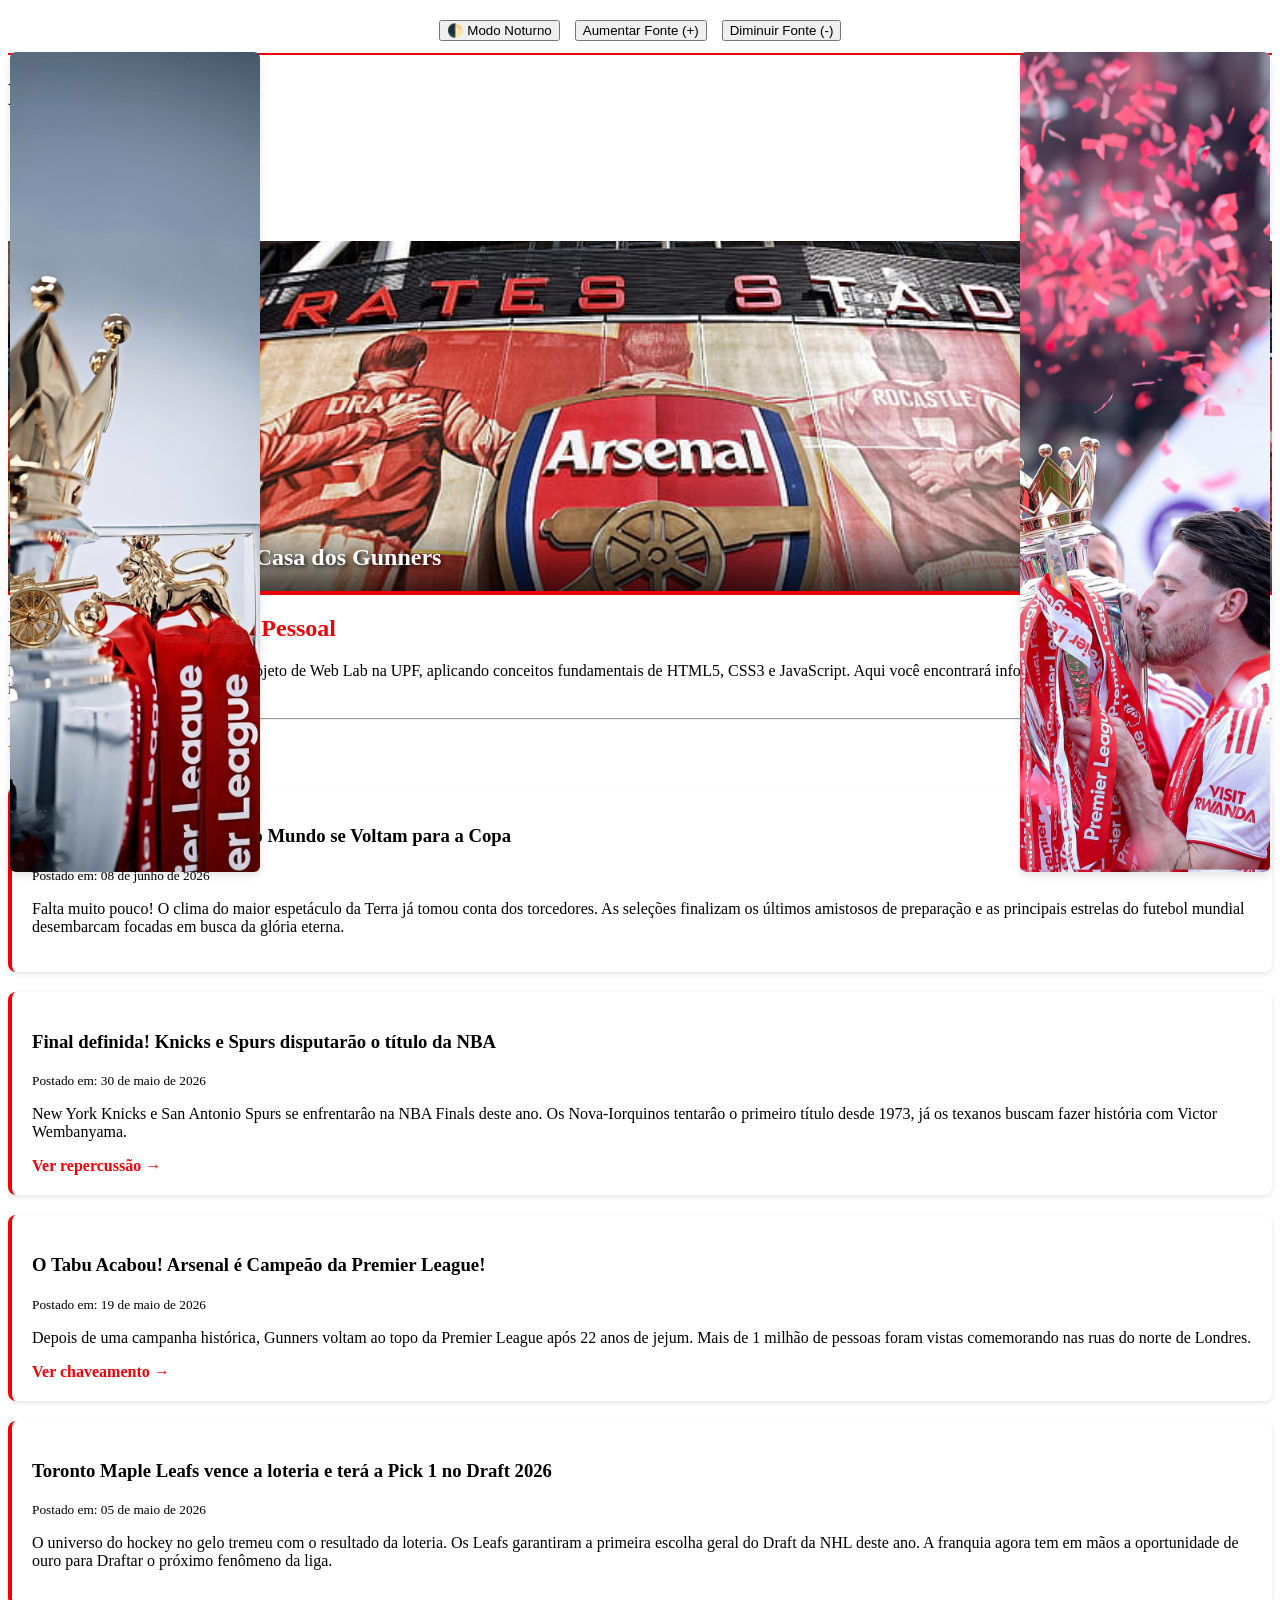
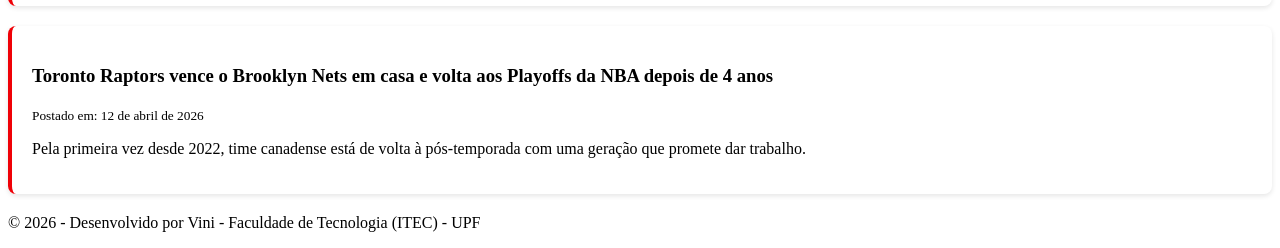
==== index.html @ 54095ea0 "Update index.html" ====
<!DOCTYPE html>
<html lang="pt-br">
<head>
    <meta charset="UTF-8">
    <meta name="viewport" content="width=device-width, initial-scale=1.0">
    <title>Meu Blog Pessoal - Home</title>
    <link rel="stylesheet" href="css/style.css">
</head>
<body>
    
    <div class="lateral-esquerda" style="background: url('assets/banner-arsenal.png') center top / cover no-repeat; border-right: 3px solid #EF0107;">
    </div>

    <div class="conteudo-central" style="background: transparent;">

  <div id="accessibility-bar" style="padding: 12px; display: flex; gap: 15px; justify-content: center; border-bottom: 2px solid #EF0107;">
        <button id="btn-dark-mode" class="btn-acc">🌓 Modo Noturno</button>
        <button id="btn-font-increase" class="btn-acc">Aumentar Fonte (+)</button>
        <button id="btn-font-decrease" class="btn-acc">Diminuir Fonte (-)</button>
    </div>

    <header>
        <h1>Meu Blog Pessoal</h1>
        <nav>
            <ul>
                <li><a href="index.html">Home</a></li>
                <li><a href="about.html">Sobre Mim</a></li>
                <li><a href="curriculum.html">Currículo</a></li>
                <li><a href="contact.html">Contato</a></li>
                <li><a href="receitas.html">Receitas Favoritas</a></li>
            </ul>
        </nav>
    </header>

    </header> <div class="header-banner" style="width: 100%; height: 350px; overflow: hidden; position: relative; border-bottom: 4px solid #EF0107;">
        <img src="assets/emirates.jpg" alt="Emirates Stadium" style="width: 100%; height: 100%; object-fit: cover; object-position: center;">
        <div style="position: absolute; bottom: 0; left: 0; width: 100%; background: linear-gradient(transparent, rgba(0,0,0,0.7)); padding: 20px; color: white;">
            <h2 style="margin: 0; font-size: 24px; text-shadow: 2px 2px 4px rgba(0,0,0,0.8);">Emirates Stadium - A Casa dos Gunners</h2>
        </div>
    </div>

    <main>
        <section class="intro" style="margin-bottom: 20px;">
            <h2 style="color: #EF0107;">Bem-vindo ao Meu Blog Pessoal</h2>
            <p>Este espaço foi desenvolvido para o projeto de Web Lab na UPF, aplicando conceitos fundamentais de HTML5, CSS3 e JavaScript. Aqui você encontrará informações sobre minha trajetória, interesses e projetos.</p>
        </section>

        <hr>

        <section class="posts">
            <h2 style="color: #EF0107;">Últimas Postagens</h2>

            <article class="post" style="padding: 20px; margin-bottom: 20px; border-radius: 8px; border-left: 4px solid #EF0107; box-shadow: 0 2px 5px rgba(0,0,0,0.1);">
                <h3>Início Iminente: Os Olhos do Mundo se Voltam para a Copa</h3>
                <p><small>Postado em: 08 de junho de 2026</small></p>
                <p>Falta muito pouco! O clima do maior espetáculo da Terra já tomou conta dos torcedores. As seleções finalizam os últimos amistosos de preparação e as principais estrelas do futebol mundial desembarcam focadas em busca da glória eterna.</p>
            </article>

            <article class="post" style="padding: 20px; margin-bottom: 20px; border-radius: 8px; border-left: 4px solid #EF0107; box-shadow: 0 2px 5px rgba(0,0,0,0.1);">
                <h3>Final definida! Knicks e Spurs disputarão o título da NBA</h3>
                <p><small>Postado em: 30 de maio de 2026</small></p>
                <p>New York Knicks e San Antonio Spurs se enfrentarâo na NBA Finals deste ano. Os Nova-Iorquinos tentarâo o primeiro título desde 1973, já os texanos buscam fazer história com Victor Wembanyama.</p>
                <a href="about.html" style="color: #EF0107; font-weight: bold; text-decoration: none;">Ver repercussão &rarr;</a>
            </article>

            <article class="post" style="padding: 20px; margin-bottom: 20px; border-radius: 8px; border-left: 4px solid #EF0107; box-shadow: 0 2px 5px rgba(0,0,0,0.1);">
                <h3>O Tabu Acabou! Arsenal é Campeão da Premier League!</h3>
                <p><small>Postado em: 19 de maio de 2026</small></p>
                <p>Depois de uma campanha histórica, Gunners voltam ao topo da Premier League após 22 anos de jejum. Mais de 1 milhão de pessoas foram vistas comemorando nas ruas do norte de Londres.</p>
                <a href="about.html" style="color: #EF0107; font-weight: bold; text-decoration: none;">Ver chaveamento &rarr;</a>
            </article>

            <article class="post" style="padding: 20px; margin-bottom: 20px; border-radius: 8px; border-left: 4px solid #EF0107; box-shadow: 0 2px 5px rgba(0,0,0,0.1);">
                <h3>Toronto Maple Leafs vence a loteria e terá a Pick 1 no Draft 2026</h3>
                <p><small>Postado em: 05 de maio de 2026</small></p>
                <p>O universo do hockey no gelo tremeu com o resultado da loteria. Os Leafs garantiram a primeira escolha geral do Draft da NHL deste ano. A franquia agora tem em mãos a oportunidade de ouro para Draftar o próximo fenômeno da liga.</p>
            </article>

            <article class="post" style="padding: 20px; margin-bottom: 20px; border-radius: 8px; border-left: 4px solid #EF0107; box-shadow: 0 2px 5px rgba(0,0,0,0.1);">
                <h3>Toronto Raptors vence o Brooklyn Nets em casa e volta aos Playoffs da NBA depois de 4 anos</h3>
                <p><small>Postado em: 12 de abril de 2026</small></p>
                <p>Pela primeira vez desde 2022, time canadense está de volta à pós-temporada com uma geração que promete dar trabalho.</p>
            </article
        </section>
    </main>

    <footer>
        <p>&copy; 2026 - Desenvolvido por Vini - Faculdade de Tecnologia (ITEC) - UPF</p>
    </footer>

   <img src="assets/banner-arsenal.png" alt="Banner Arsenal" style="position: fixed; top: 52px; left: 10px; width: calc((100% - 780px) / 2); max-width: 280px; height: 820px; object-fit: cover; z-index: 10; border-radius: 6px; box-shadow: 0 4px 8px rgba(0,0,0,0.1);">

    <img src="assets/banner-esportes.png" alt="Banner Esportes" style="position: fixed; top: 52px; right: 10px; width: calc((100% - 780px) / 2); max-width: 280px; height: 820px; object-fit: cover; z-index: 10; border-radius: 6px; box-shadow: 0 4px 8px rgba(0,0,0,0.1);">
    <script src="js/script.js"></script>
</body>
</html>
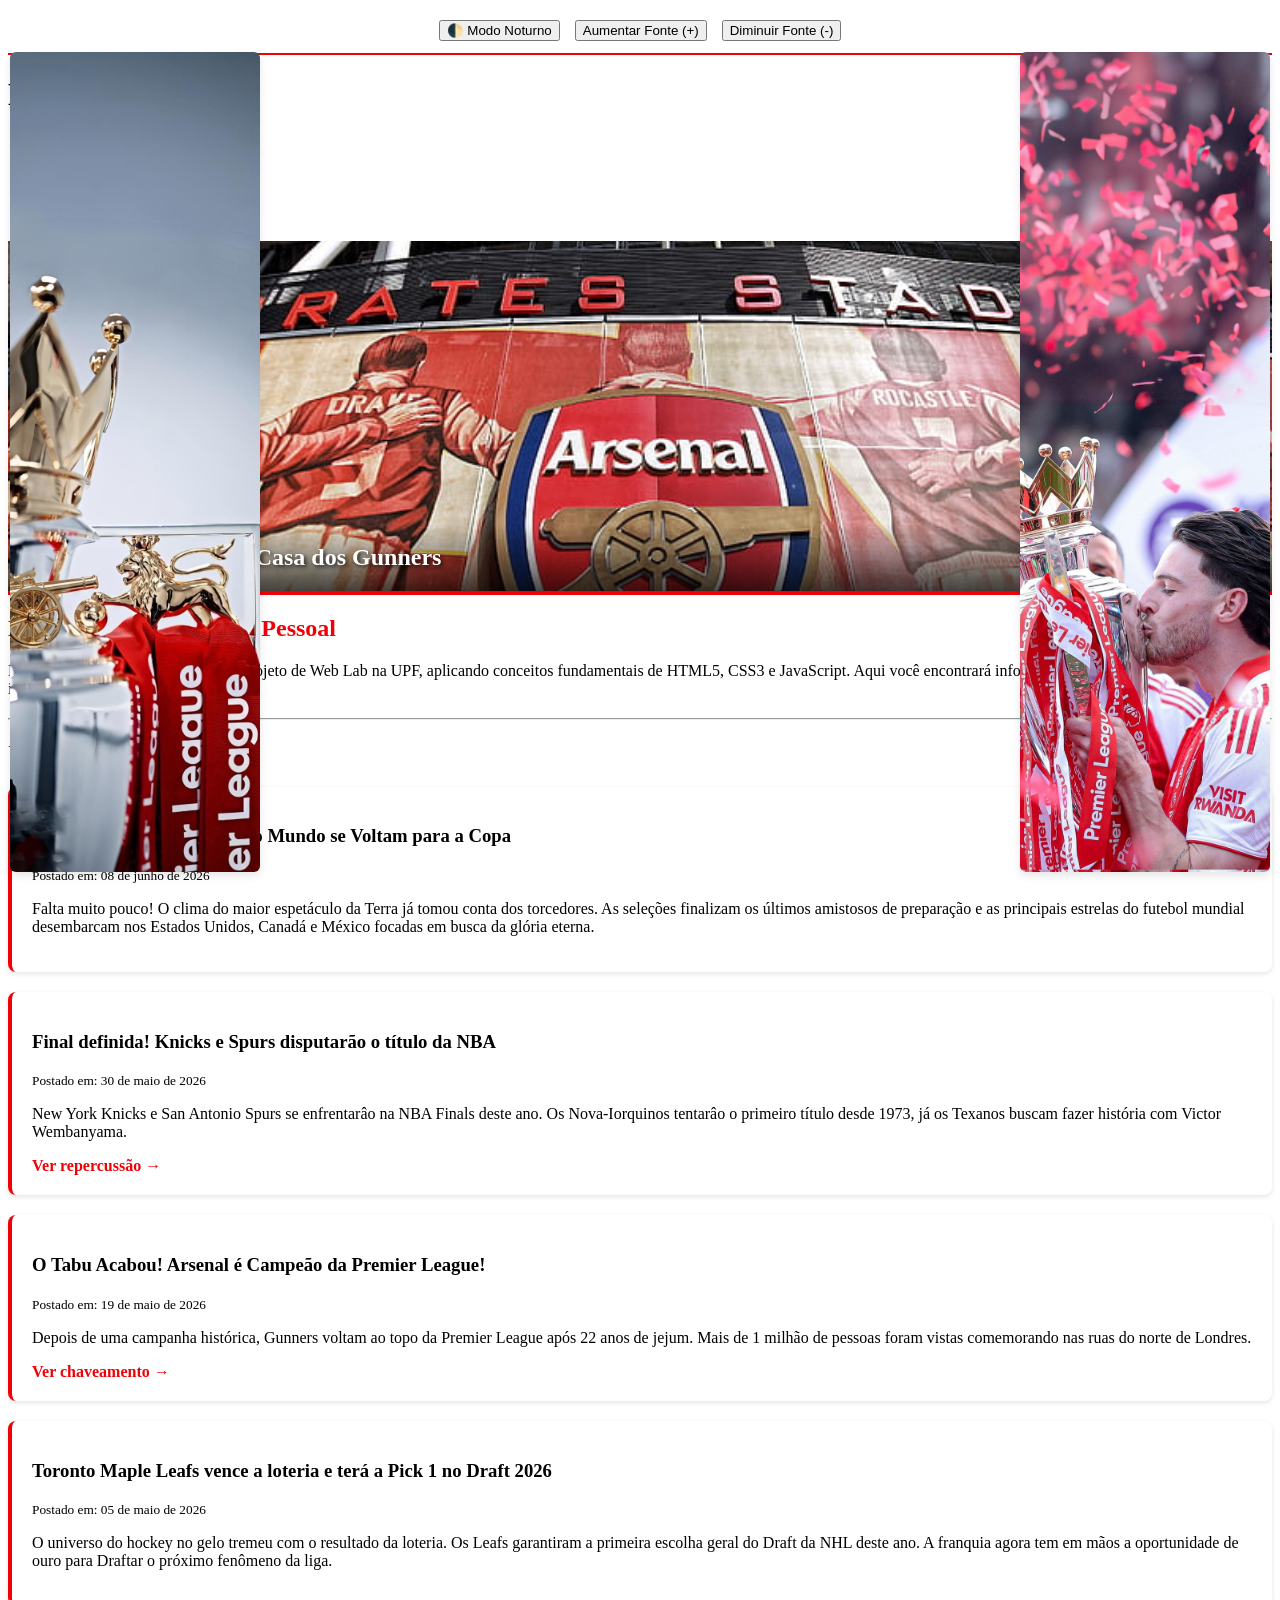
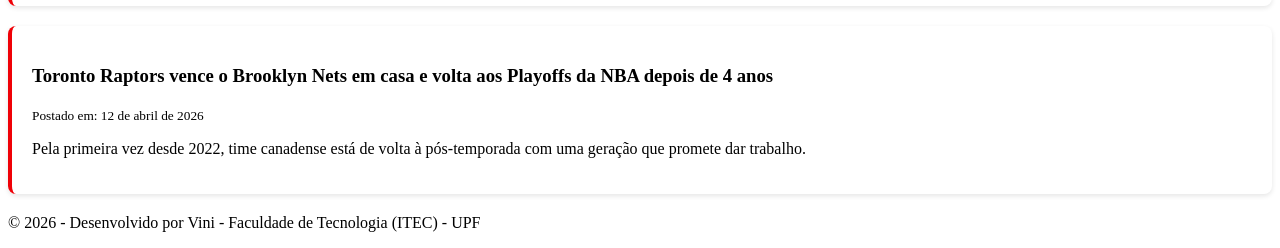
==== commit 2ac24346: "Update index.html" ====
--- a/index.html
+++ b/index.html
@@ -4,7 +4,7 @@
     <meta charset="UTF-8">
     <meta name="viewport" content="width=device-width, initial-scale=1.0">
     <title>Meu Blog Pessoal - Home</title>
-    <link rel="stylesheet" href="css/style.css">
+    <link rel="stylesheet" href="style.css">  <!-- Ou estilo.css -->
 </head>
 <body>
     
@@ -53,13 +53,13 @@
             <article class="post" style="padding: 20px; margin-bottom: 20px; border-radius: 8px; border-left: 4px solid #EF0107; box-shadow: 0 2px 5px rgba(0,0,0,0.1);">
                 <h3>Início Iminente: Os Olhos do Mundo se Voltam para a Copa</h3>
                 <p><small>Postado em: 08 de junho de 2026</small></p>
-                <p>Falta muito pouco! O clima do maior espetáculo da Terra já tomou conta dos torcedores. As seleções finalizam os últimos amistosos de preparação e as principais estrelas do futebol mundial desembarcam focadas em busca da glória eterna.</p>
+                <p>Falta muito pouco! O clima do maior espetáculo da Terra já tomou conta dos torcedores. As seleções finalizam os últimos amistosos de preparação e as principais estrelas do futebol mundial desembarcam nos Estados Unidos, Canadá e México focadas em busca da glória eterna.</p>
             </article>
 
             <article class="post" style="padding: 20px; margin-bottom: 20px; border-radius: 8px; border-left: 4px solid #EF0107; box-shadow: 0 2px 5px rgba(0,0,0,0.1);">
                 <h3>Final definida! Knicks e Spurs disputarão o título da NBA</h3>
                 <p><small>Postado em: 30 de maio de 2026</small></p>
-                <p>New York Knicks e San Antonio Spurs se enfrentarâo na NBA Finals deste ano. Os Nova-Iorquinos tentarâo o primeiro título desde 1973, já os texanos buscam fazer história com Victor Wembanyama.</p>
+                <p>New York Knicks e San Antonio Spurs se enfrentarâo na NBA Finals deste ano. Os Nova-Iorquinos tentarâo o primeiro título desde 1973, já os Texanos buscam fazer história com Victor Wembanyama.</p>
                 <a href="about.html" style="color: #EF0107; font-weight: bold; text-decoration: none;">Ver repercussão &rarr;</a>
             </article>
 
